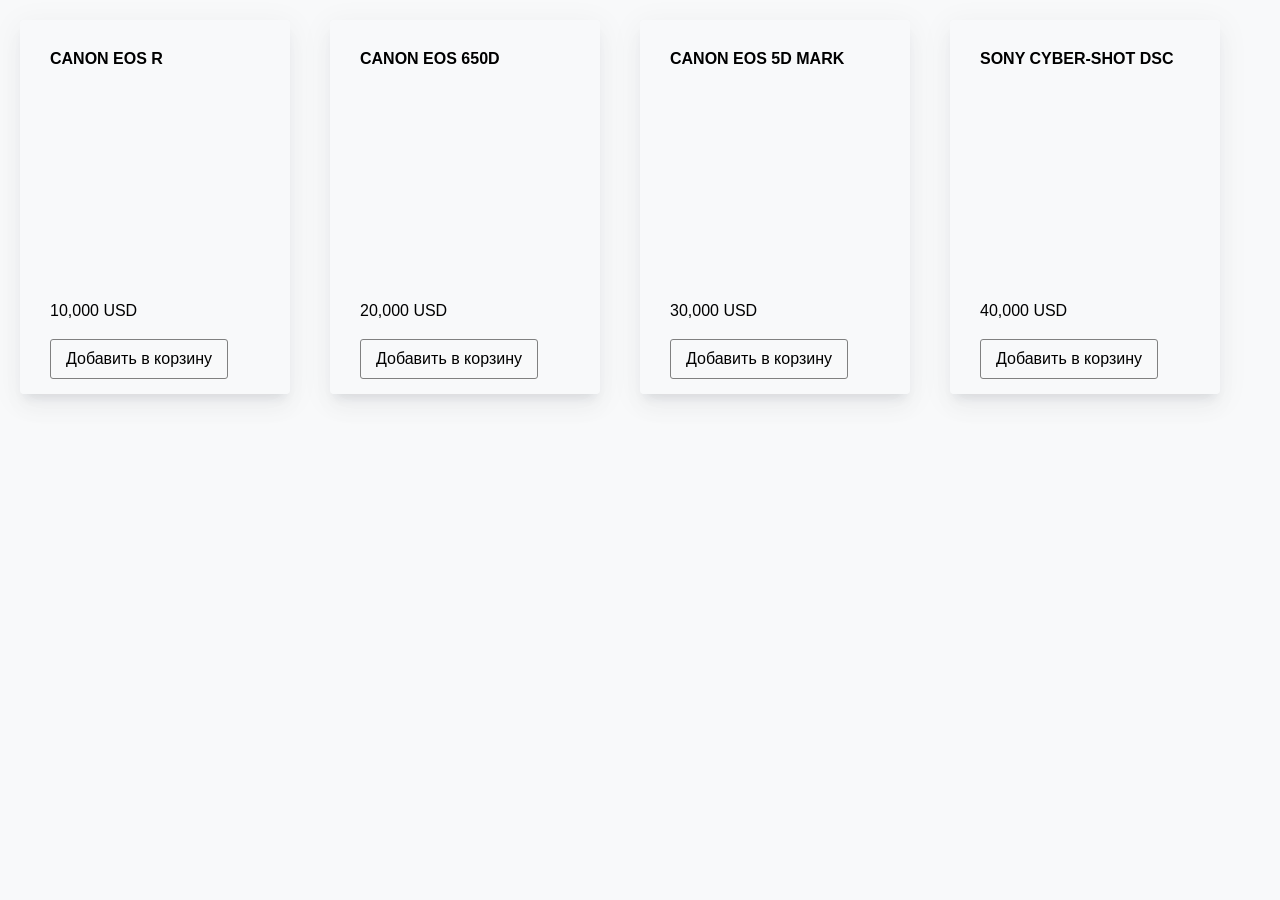
==== index.html @ 1c0fa0cf "js" ====
<!DOCTYPE html>
<html lang="en">
<head>
	<meta charset="UTF-8">
	<title>Document</title>
	<link rel="stylesheet" href="css/index.css">
</head>
<body>
	

	<div class="container-products"></div>


	<script src="js/catalog.js"></script>
	<script src="js/serviceProducts.js"></script>
</body>
</html>
---- css/index.css ----
* {
	box-sizing: border-box;
}
body {
	background: #f8f9fa;
	margin: 0;
	padding: 0;
	font-family: sans-serif;
	line-height: 1.7;
}

.container-products {
	display: flex;
	flex-wrap: wrap;
}
.item {
	width: 270px;
	margin: 20px;
	padding: 15px 30px;
	border-radius: .25rem;
	box-shadow: 
		0 16px 24px 2px rgba(33,37,41,.02), 
		0 6px 30px 5px rgba(33,37,41,.04), 
		0 8px 10px -5px rgba(33,37,41,.1);
}
.name {
	font-weight: bold;
	text-transform: uppercase;
	padding: 10px 0px;
}
.img {
	height: 200px;
	background-repeat: no-repeat;
	background-position: center center;
	background-size: cover;
	filter: grayscale(50%);
}
.price {
	padding: 15px 0px;
}
.btn {
	padding: 10px 15px;
	border-radius: 3px;
	cursor: pointer;
	border: 1px solid grey;
	outline: none;
	background: none;
	font-family: inherit;
	font-size: inherit;
}
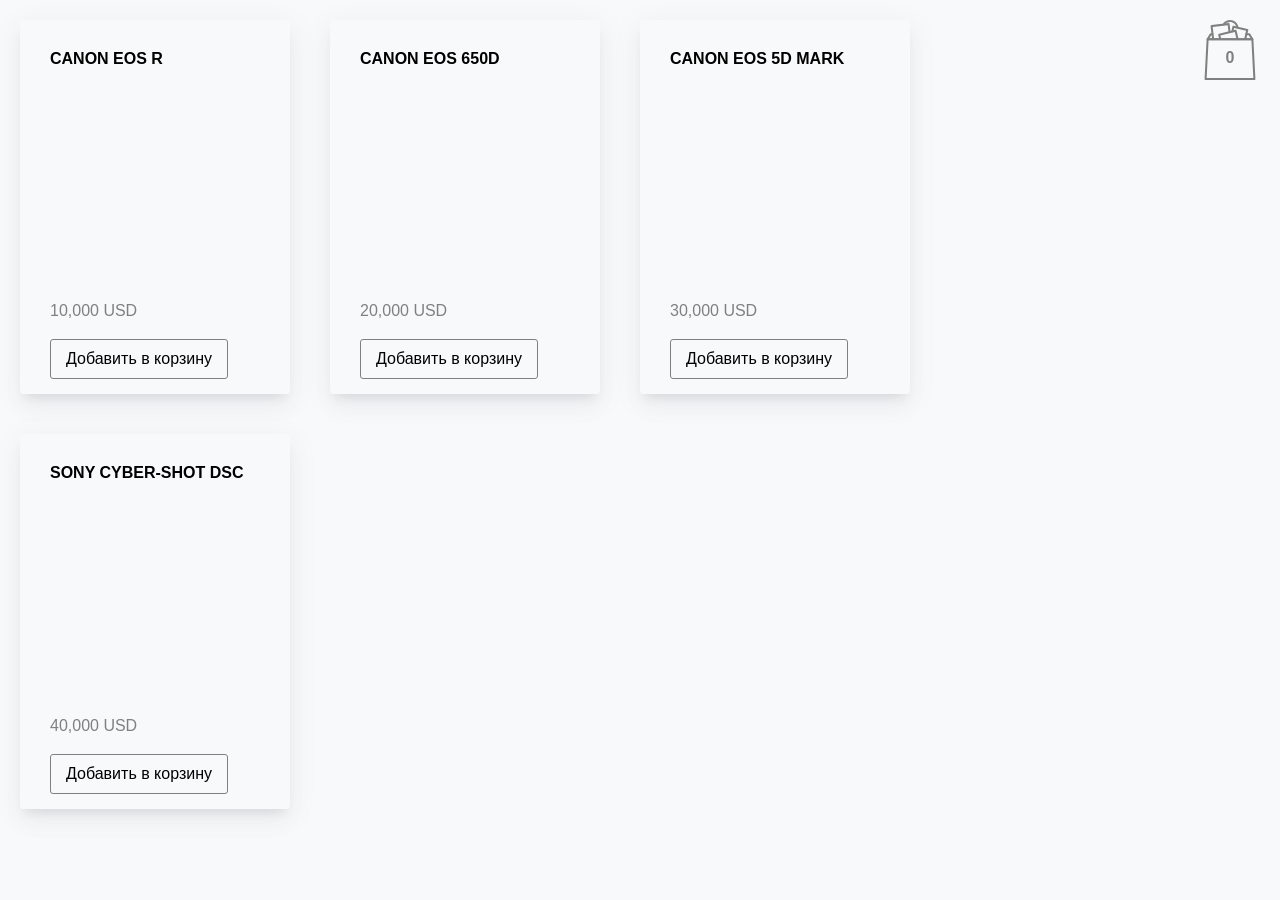
==== commit afbd2f6a: "js" ====
--- a/index.html
+++ b/index.html
@@ -9,9 +9,11 @@
 	
 
 	<div class="container-products"></div>
+	<div class="container-counter"></div>
 
 
 	<script src="js/catalog.js"></script>
+	<script src="js/serviceStore.js"></script>
 	<script src="js/serviceProducts.js"></script>
 </body>
 </html>
--- a/css/index.css
+++ b/css/index.css
@@ -7,8 +7,14 @@
 	padding: 0;
 	font-family: sans-serif;
 	line-height: 1.7;
+	display: flex;
+	justify-content: space-between;
+	align-items: flex-start;
 }
 
+/*****************************************
+CONTAINER-PRODUCTS
+*****************************************/
 .container-products {
 	display: flex;
 	flex-wrap: wrap;
@@ -37,6 +43,7 @@
 }
 .price {
 	padding: 15px 0px;
+	color: grey;
 }
 .btn {
 	padding: 10px 15px;
@@ -47,4 +54,28 @@
 	background: none;
 	font-family: inherit;
 	font-size: inherit;
-}+}
+.btn-active {
+	border: 1px solid transparent;
+	background-image: linear-gradient(to right, #e2f87c, #d6f567, #c8f151, #b9ee38, #a8eb12);
+}
+
+/*****************************************
+CONTAINER-COUNTER
+*****************************************/
+.container-counter {
+	flex-shrink: 0;
+	width: 60px;
+	height: 75px;
+	display: flex;
+	justify-content: center;
+	align-items: center;
+	background-image: url(../img/cart.svg);
+	background-repeat: no-repeat;
+	background-position: top center;
+	background-size: contain;
+	color: grey;
+	font-weight: bold;
+	cursor: pointer;
+	margin: 20px;
+}
